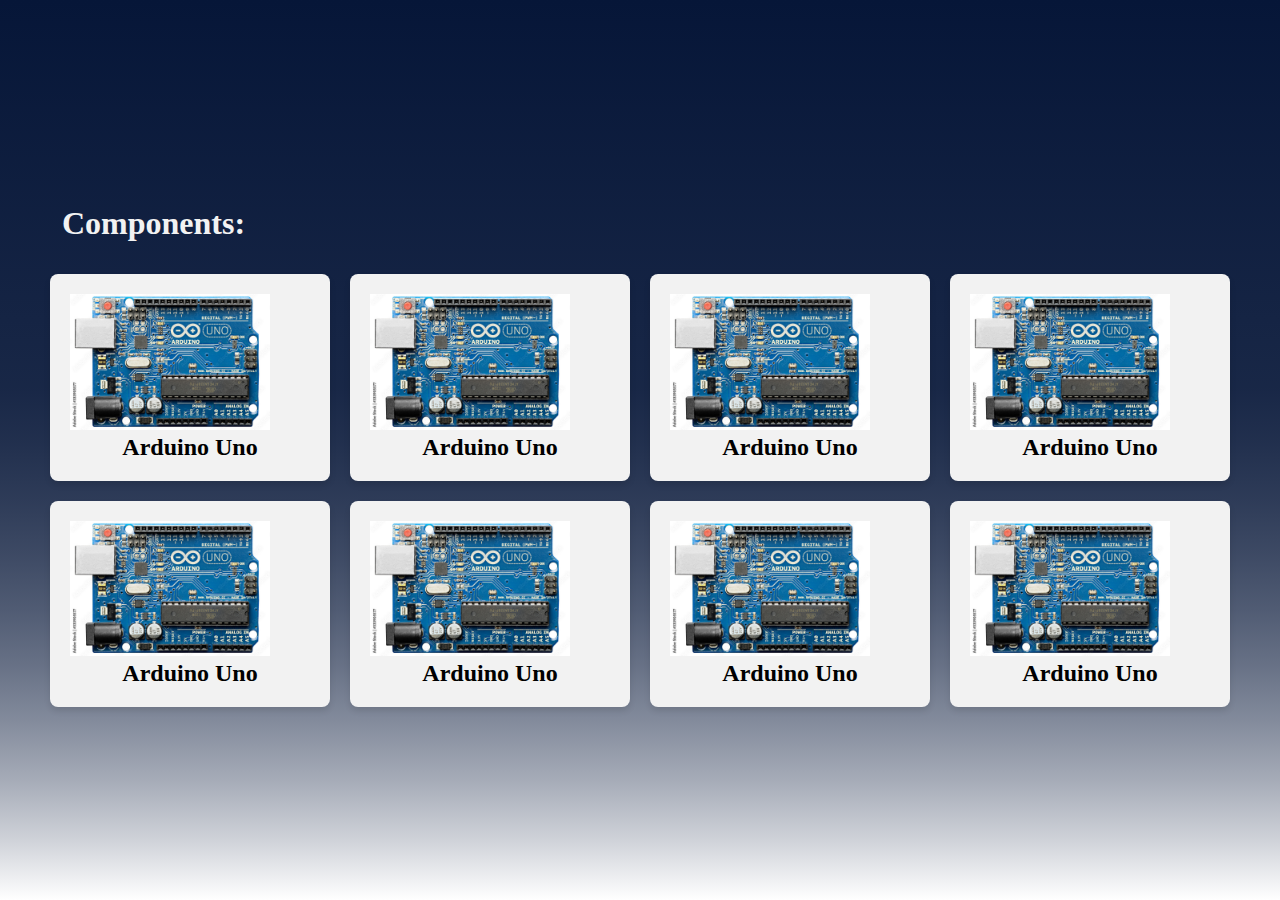
==== components.html @ bcb87b2e "Add files via upload" ====
<!DOCTYPE html>
<html lang="en">
<head>
    <meta charset="UTF-8">
    <meta name="viewport" content="width=device-width, initial-scale=1.0">
    <link rel="stylesheet" href="style.css">
    <title>Components</title>
</head>
<body>
    <section class="components">
        <div class="components-container">
            <div style="font-size: 20px; padding: 12px;" class="components-title">
                <h2 style="text-align: start; font-size: 32px;">Components:</h2>
              </div>
          <div class="image">
              <img src="images/arduino.jpg" alt="" srcset="">
              <h2 align="center">Arduino Uno</h2>
          </div>
          <div class="image">
              <img src="images/arduino.jpg" alt="" srcset="">
              <h2 align="center">Arduino Uno</h2>
          </div>
          <div class="image">
              <img src="images/arduino.jpg" alt="" srcset="">
              <h2 align="center">Arduino Uno</h2>
          </div>
          <div class="image">
            <img src="images/arduino.jpg" alt="" srcset="">
            <h2 align="center">Arduino Uno</h2>
        </div>
        <div class="image">
            <img src="images/arduino.jpg" alt="" srcset="">
            <h2 align="center">Arduino Uno</h2>
        </div>
        <div class="image">
            <img src="images/arduino.jpg" alt="" srcset="">
            <h2 align="center">Arduino Uno</h2>
        </div>
        <div class="image">
            <img src="images/arduino.jpg" alt="" srcset="">
            <h2 align="center">Arduino Uno</h2>
        </div>
        <div class="image">
            <img src="images/arduino.jpg" alt="" srcset="">
            <h2 align="center">Arduino Uno</h2>
        </div>
      </div>

      </section>


</body>
</html>
---- style.css ----
*{
    margin: 0;
    padding: 0;
}

body {
    background: linear-gradient(rgb(6, 22, 56),80%,#fff);
    overflow-x: hidden;
}


header{
    width: 100%;
    height: 80px;
    display: flex;
    justify-content: space-around;
    align-items: center;
}
header h2{
    font-size: 28px;
}


i{
    color: #fff;
    cursor: pointer;
}

header .heading{
    flex: 1;
    color: #fff;
    margin-left: 50px;
    
}

header ul{
    flex: 2;
    display: flex;
    justify-content: space-evenly;
}

nav ul li{
    list-style: none;
}


nav ul li a{
    text-decoration: none;
    color: #fff;
    padding: 10px 25px;
    font-size: 18px;
}


nav ul li a:hover{
    border-bottom: 2px solid rgb(252, 250, 248);
}

section {
    display: flex;
    flex-direction: column;
    justify-content: center;
    align-items: center;
    height: 100vh;
}

/* home section  */

.home-container {
    width: 60%;
    display: inline;
    background-color: rgba(0, 0, 0, 0.356);
    margin: 20px;
    padding: 60px;
    text-align: center;
    align-items: center;
    border-radius: 30px;
    box-shadow: 0 0 5px #fdfdfd;
    color: #fff;

}

.container p {
    line-height: 1.5;
    font-size: 16px;
    letter-spacing: 1.8;
    
}

.btn {
    display: inline-block;
    padding: 10px 20px;
    background: rgb(0, 0, 0);
    color: #fff;
    text-decoration: none;
    margin-top: 20px;
    border-radius: 8px;
}

/* components section */

.components-title {
  color: #f2f2f2;
  font-size: 28px;
  width: 100%;
  padding: 15px;
  text-align: center;
}

.components-container {
  display: flex;
  flex-wrap: wrap;
  flex-direction: row;
  gap: 20px;
  padding: 20px;
  margin-top: 15px;
  margin: 30px;
}


.image {
  flex: 1 0 200px;
  background-color: #f2f2f2;
  padding: 20px;
  border-radius: 8px;
  box-shadow: 0 4px 6px rgba(0, 0, 0, 0.1);
}

img {
  width: 200px;
}

.components .view {
  margin-top: 10px;

}
.components .view a {
  text-decoration: none;
  color: #f2f2f2;
}

.components .view a:hover {
  color: rgb(6, 22, 56);
}

/* footer section */


footer {
  background-color: #f2f2f2;
  padding: 20px 0;
  text-align: center;
  align-items: center;
}

.footer-content {
  margin-bottom: 10px;
}

.footer-content p {
  color: #797b7e;
}

.footer-content p:hover {
  color:rgb(6, 22, 56);
}

.social-media {
  margin-bottom: 10px;
}

.social-media a i {
  display: inline-block;
  margin-right: 10px;
  color: #797b7e;
  font-size: 15px;
  text-decoration: none;
}

.social-media a i:hover {
  color: rgb(6, 22, 56);
}

.footer-links ul {
  list-style-type: none;
  padding: 0;
  color: #797b7e;
}

.footer-links li {
  display: inline-block;
  margin-right: 20px;
}


.footer-links a {
  color: #797b7e;
  text-decoration: none;
}

.footer-links a:hover {
  color: rgb(6, 22, 56);
}
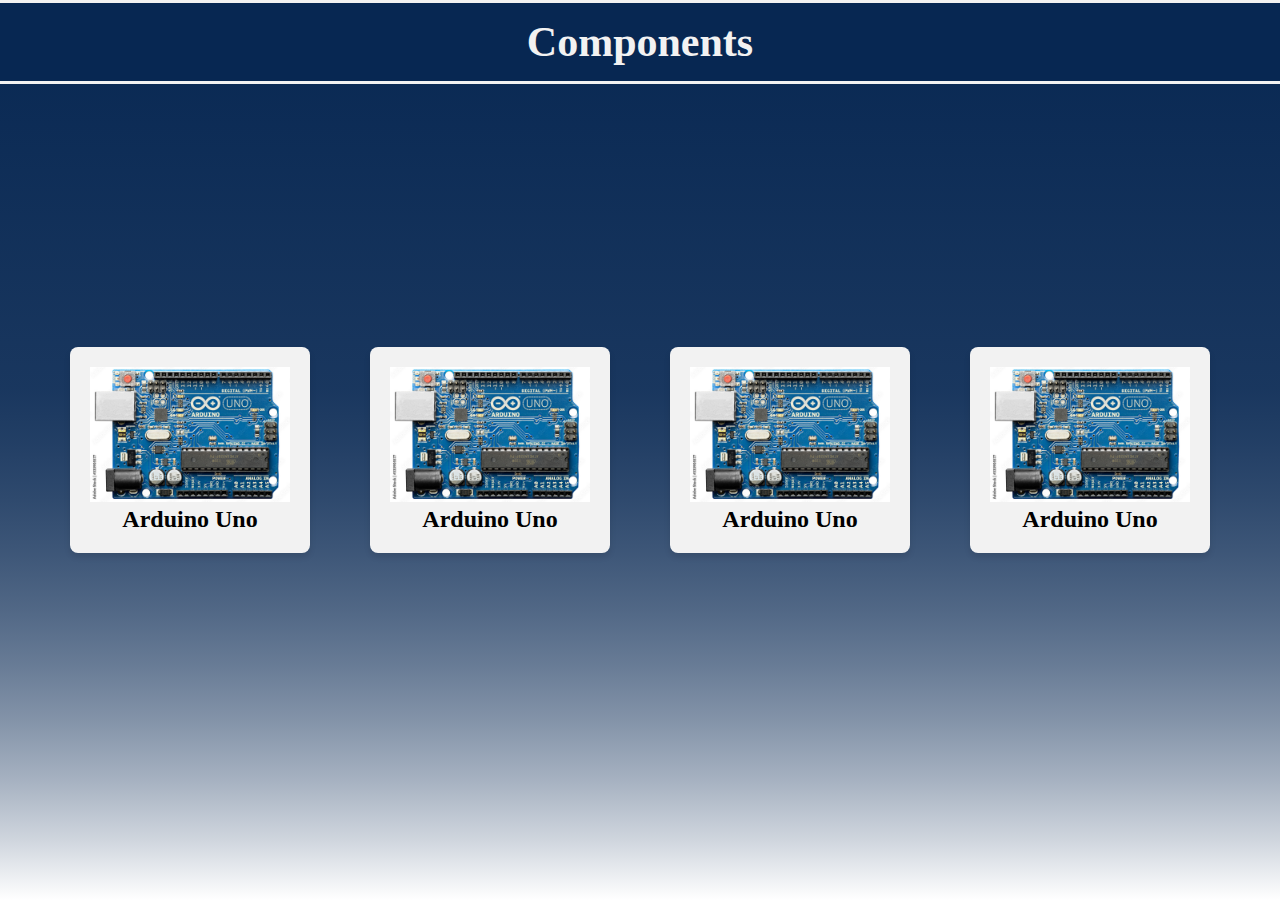
==== commit 1db7242f: "Add files via upload" ====
--- a/components.html
+++ b/components.html
@@ -7,47 +7,51 @@
     <title>Components</title>
 </head>
 <body>
-    <section class="components">
+      <section class="components" id="components-section">
+        <div style="border-style: solid; background-color: rgb(7, 39, 82); text-align: center;top: 0%;position: absolute;" class="components-title">
+          <h2>Components</h2>
+        </div>
         <div class="components-container">
-            <div style="font-size: 20px; padding: 12px;" class="components-title">
-                <h2 style="text-align: start; font-size: 32px;">Components:</h2>
-              </div>
-          <div class="image">
+          <div class="container">
+            <div class="image">
               <img src="images/arduino.jpg" alt="" srcset="">
               <h2 align="center">Arduino Uno</h2>
+              <center><i style="color: rgb(0, 0, 0);font-size: 20px;" class="bi bi-chevron-down" id="openPopup1"></i></center>
+            </div>
+              <div class="content" id="content1">
+                <img src="/images/arduino.jpg" alt="" srcset="">
+                    <h4>Lorem ipsum, dolor sit amet consectetur adipisicing elit. Eaque porro omnis alias non consequatur. Culpa officiis quod deserunt minus laudantium unde consequuntur id tenetur, iusto magnam cum, eum explicabo autem. Accusantium excepturi aliquam ratione, fugit sit et. Ex officia vitae exercitationem, ab corporis earum id cupiditate ducimus dicta quasi? Esse quidem expedita officiis architecto reiciendis minima amet incidunt deleniti quas delectus temporibus, consectetur voluptate aut. Suscipit repellendus voluptates sequi, ipsa vel voluptate reiciendis blanditiis fuga quidem praesentium, voluptatibus dolores reprehenderit doloribus optio officia, iste eaque corrupti. At illum quidem, neque adipisci ex nulla deserunt ipsa tempora qui voluptatum sunt laboriosam! lorem100</h4>
+                    <center><i style="font-size: 30px;" class="bi bi-x" id="closePopup1"></i></center>
+                  </div>
           </div>
-          <div class="image">
+          <div class="container">
+            <div class="image">
               <img src="images/arduino.jpg" alt="" srcset="">
               <h2 align="center">Arduino Uno</h2>
+              <center><i style="color: rgb(0, 0, 0);font-size: 20px;" class="bi bi-chevron-down" id="openPopup2"></i></center>
+            </div>
+            <div class="content" id="content1">
+              <img src="/images/arduino.jpg" alt="" srcset="">
+                  <h4>Lorem ipsum, dolor sit amet consectetur adipisicing elit. Eaque porro omnis alias non consequatur. Culpa officiis quod deserunt minus laudantium unde consequuntur id tenetur, iusto magnam cum, eum explicabo autem. Accusantium excepturi aliquam ratione, fugit sit et. Ex officia vitae exercitationem, ab corporis earum id cupiditate ducimus dicta quasi? Esse quidem expedita officiis architecto reiciendis minima amet incidunt deleniti quas delectus temporibus, consectetur voluptate aut. Suscipit repellendus voluptates sequi, ipsa vel voluptate reiciendis blanditiis fuga quidem praesentium, voluptatibus dolores reprehenderit doloribus optio officia, iste eaque corrupti. At illum quidem, neque adipisci ex nulla deserunt ipsa tempora qui voluptatum sunt laboriosam! lorem100</h4>
+                  <center><i style="font-size: 30px;" class="bi bi-x" id="closePopup1"></i></center>
           </div>
-          <div class="image">
+          </div>
+          <div class="container">
               <img src="images/arduino.jpg" alt="" srcset="">
               <h2 align="center">Arduino Uno</h2>
+              <center><i style="color: rgb(0, 0, 0);font-size: 20px;" class="bi bi-chevron-down" id="openPopup3"></i></center>
           </div>
-          <div class="image">
-            <img src="images/arduino.jpg" alt="" srcset="">
-            <h2 align="center">Arduino Uno</h2>
-        </div>
-        <div class="image">
-            <img src="images/arduino.jpg" alt="" srcset="">
-            <h2 align="center">Arduino Uno</h2>
-        </div>
-        <div class="image">
-            <img src="images/arduino.jpg" alt="" srcset="">
-            <h2 align="center">Arduino Uno</h2>
-        </div>
-        <div class="image">
-            <img src="images/arduino.jpg" alt="" srcset="">
-            <h2 align="center">Arduino Uno</h2>
-        </div>
-        <div class="image">
-            <img src="images/arduino.jpg" alt="" srcset="">
-            <h2 align="center">Arduino Uno</h2>
-        </div>
+          <div class="container">
+              <img src="images/arduino.jpg" alt="" srcset="">
+              <h2 align="center">Arduino Uno</h2>
+              <center><i style="color: rgb(0, 0, 0);font-size: 20px;" class="bi bi-chevron-down" id="openPopup4"></i></center>
+          </div>
       </div>
-
       </section>
 
+      <style>
+
+      </style>
 
 </body>
 </html>--- a/style.css
+++ b/style.css
@@ -1,205 +1,230 @@
 *{
-    margin: 0;
-    padding: 0;
+  margin: 0;
+  padding: 0;
 }
 
 body {
-    background: linear-gradient(rgb(6, 22, 56),80%,#fff);
-    overflow-x: hidden;
+  background: linear-gradient(rgb(7, 39, 82),80%,#fff);
+  overflow-x: hidden;
 }
 
 
 header{
-    width: 100%;
-    height: 80px;
-    display: flex;
-    justify-content: space-around;
-    align-items: center;
-}
+  position: fixed;
+  width: 100%;
+  height: 80px;
+  display: flex;
+  justify-content: space-around;
+  align-items: center;
+  background-color: rgb(7, 39, 82);
+}
+
 header h2{
-    font-size: 28px;
+  font-size: 28px;
 }
 
 
 i{
-    color: #fff;
-    cursor: pointer;
+  color: #fff;
+  cursor: pointer;
 }
 
 header .heading{
-    flex: 1;
-    color: #fff;
-    margin-left: 50px;
-    
+  flex: 1;
+  color: #fff;
+  margin-left: 50px;
+  
 }
 
 header ul{
-    flex: 2;
-    display: flex;
-    justify-content: space-evenly;
+  flex: 2;
+  display: flex;
+  justify-content: space-evenly;
 }
 
 nav ul li{
-    list-style: none;
+  list-style: none;
 }
 
 
 nav ul li a{
-    text-decoration: none;
-    color: #fff;
-    padding: 10px 25px;
-    font-size: 18px;
+  text-decoration: none;
+  color: #fff;
+  padding: 10px 25px;
+  font-size: 18px;
 }
 
 
 nav ul li a:hover{
-    border-bottom: 2px solid rgb(252, 250, 248);
+  border-bottom: 2px solid rgb(252, 250, 248);
 }
 
 section {
-    display: flex;
-    flex-direction: column;
-    justify-content: center;
-    align-items: center;
-    height: 100vh;
+  display: flex;
+  flex-direction: column;
+  justify-content: center;
+  align-items: center;
+  height: 100vh;
 }
 
 /* home section  */
 
 .home-container {
-    width: 60%;
-    display: inline;
-    background-color: rgba(0, 0, 0, 0.356);
-    margin: 20px;
-    padding: 60px;
-    text-align: center;
-    align-items: center;
-    border-radius: 30px;
-    box-shadow: 0 0 5px #fdfdfd;
-    color: #fff;
+  width: 60%;
+  display: inline;
+  background-color: rgb(255, 255, 255);
+  margin: 20px;
+  padding: 60px;
+  text-align: center;
+  align-items: center;
+  border-radius: 30px;
+  box-shadow: 0 0 5px #fdfdfd;
+  color: #0d2a61;
 
 }
 
 .container p {
-    line-height: 1.5;
-    font-size: 16px;
-    letter-spacing: 1.8;
-    
+  line-height: 1.5;
+  font-size: 16px;
+  letter-spacing: 1.8;
+  
 }
 
 .btn {
-    display: inline-block;
-    padding: 10px 20px;
-    background: rgb(0, 0, 0);
-    color: #fff;
-    text-decoration: none;
-    margin-top: 20px;
-    border-radius: 8px;
+  display: inline-block;
+  padding: 10px 20px;
+  background: rgb(5, 32, 68);
+  color: #fff;
+  text-decoration: none;
+  margin-top: 20px;
+  border-radius: 8px;
 }
 
 /* components section */
 
 .components-title {
-  color: #f2f2f2;
-  font-size: 28px;
-  width: 100%;
-  padding: 15px;
-  text-align: center;
-}
+color: #f2f2f2;
+font-size: 28px;
+width: 100%;
+padding: 15px;
+text-align: center;
+}
+
 
 .components-container {
   display: flex;
   flex-wrap: wrap;
-  flex-direction: row;
-  gap: 20px;
-  padding: 20px;
+  justify-content: space-between;
+  align-items: flex-start;
   margin-top: 15px;
   margin: 30px;
 }
 
-
-.image {
-  flex: 1 0 200px;
+.container {
+  flex: 0 0 calc(10% - 10px); 
   background-color: #f2f2f2;
   padding: 20px;
   border-radius: 8px;
   box-shadow: 0 4px 6px rgba(0, 0, 0, 0.1);
-}
+  margin: 30px;
+}
+
+.content {
+  display: none;
+  position: fixed;
+  top: 0%;
+  height: 100vh;
+  width: 100vw;
+}
+
+.container .content {
+  background-color: #ffffff;
+  border-radius: 10px;
+  justify-content: center;
+  margin-top: 80px;
+  padding: 20px;
+  position: fixed;
+  left: 0;
+}
+
+
 
 img {
-  width: 200px;
+width: 200px;
 }
 
 .components .view {
-  margin-top: 10px;
+margin-top: 10px;
 
 }
 .components .view a {
-  text-decoration: none;
-  color: #f2f2f2;
+text-decoration: none;
+color: #f2f2f2;
 }
 
 .components .view a:hover {
-  color: rgb(6, 22, 56);
-}
+color: rgb(7, 39, 82)
+}
+
+
 
 /* footer section */
 
 
 footer {
-  background-color: #f2f2f2;
-  padding: 20px 0;
-  text-align: center;
-  align-items: center;
+background-color: #f2f2f2;
+padding: 20px 0;
+text-align: center;
+align-items: center;
 }
 
 .footer-content {
-  margin-bottom: 10px;
+margin-bottom: 10px;
 }
 
 .footer-content p {
-  color: #797b7e;
+color: #797b7e;
 }
 
 .footer-content p:hover {
-  color:rgb(6, 22, 56);
+color:rgb(7, 39, 82);
 }
 
 .social-media {
-  margin-bottom: 10px;
+margin-bottom: 10px;
 }
 
 .social-media a i {
-  display: inline-block;
-  margin-right: 10px;
-  color: #797b7e;
-  font-size: 15px;
-  text-decoration: none;
+display: inline-block;
+margin-right: 10px;
+color: #797b7e;
+font-size: 15px;
+text-decoration: none;
 }
 
 .social-media a i:hover {
-  color: rgb(6, 22, 56);
+color: rgb(7, 39, 82);
 }
 
 .footer-links ul {
-  list-style-type: none;
-  padding: 0;
-  color: #797b7e;
+list-style-type: none;
+padding: 0;
+color: #797b7e;
 }
 
 .footer-links li {
-  display: inline-block;
-  margin-right: 20px;
+display: inline-block;
+margin-right: 20px;
 }
 
 
 .footer-links a {
-  color: #797b7e;
-  text-decoration: none;
+color: #797b7e;
+text-decoration: none;
 }
 
 .footer-links a:hover {
-  color: rgb(6, 22, 56);
-}
-
-
+color: rgb(7, 39, 82);
+}
+
+
